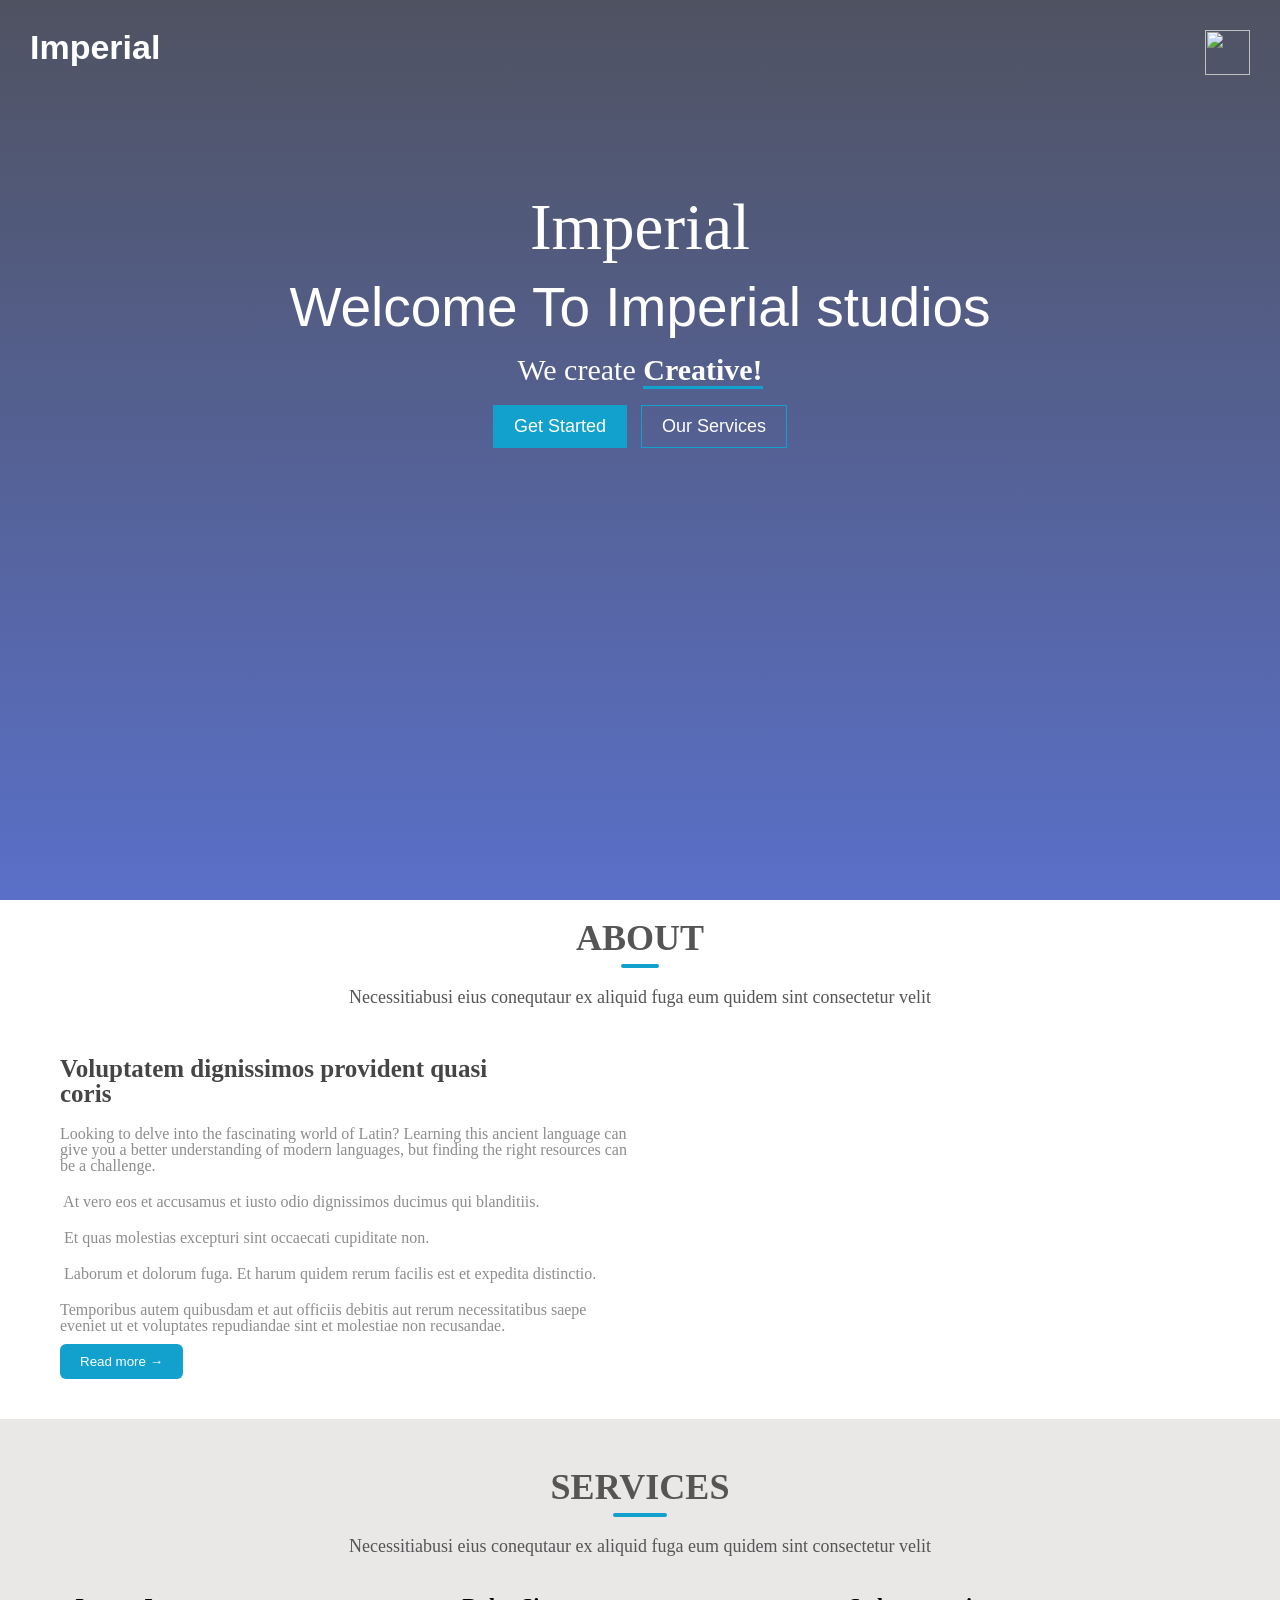
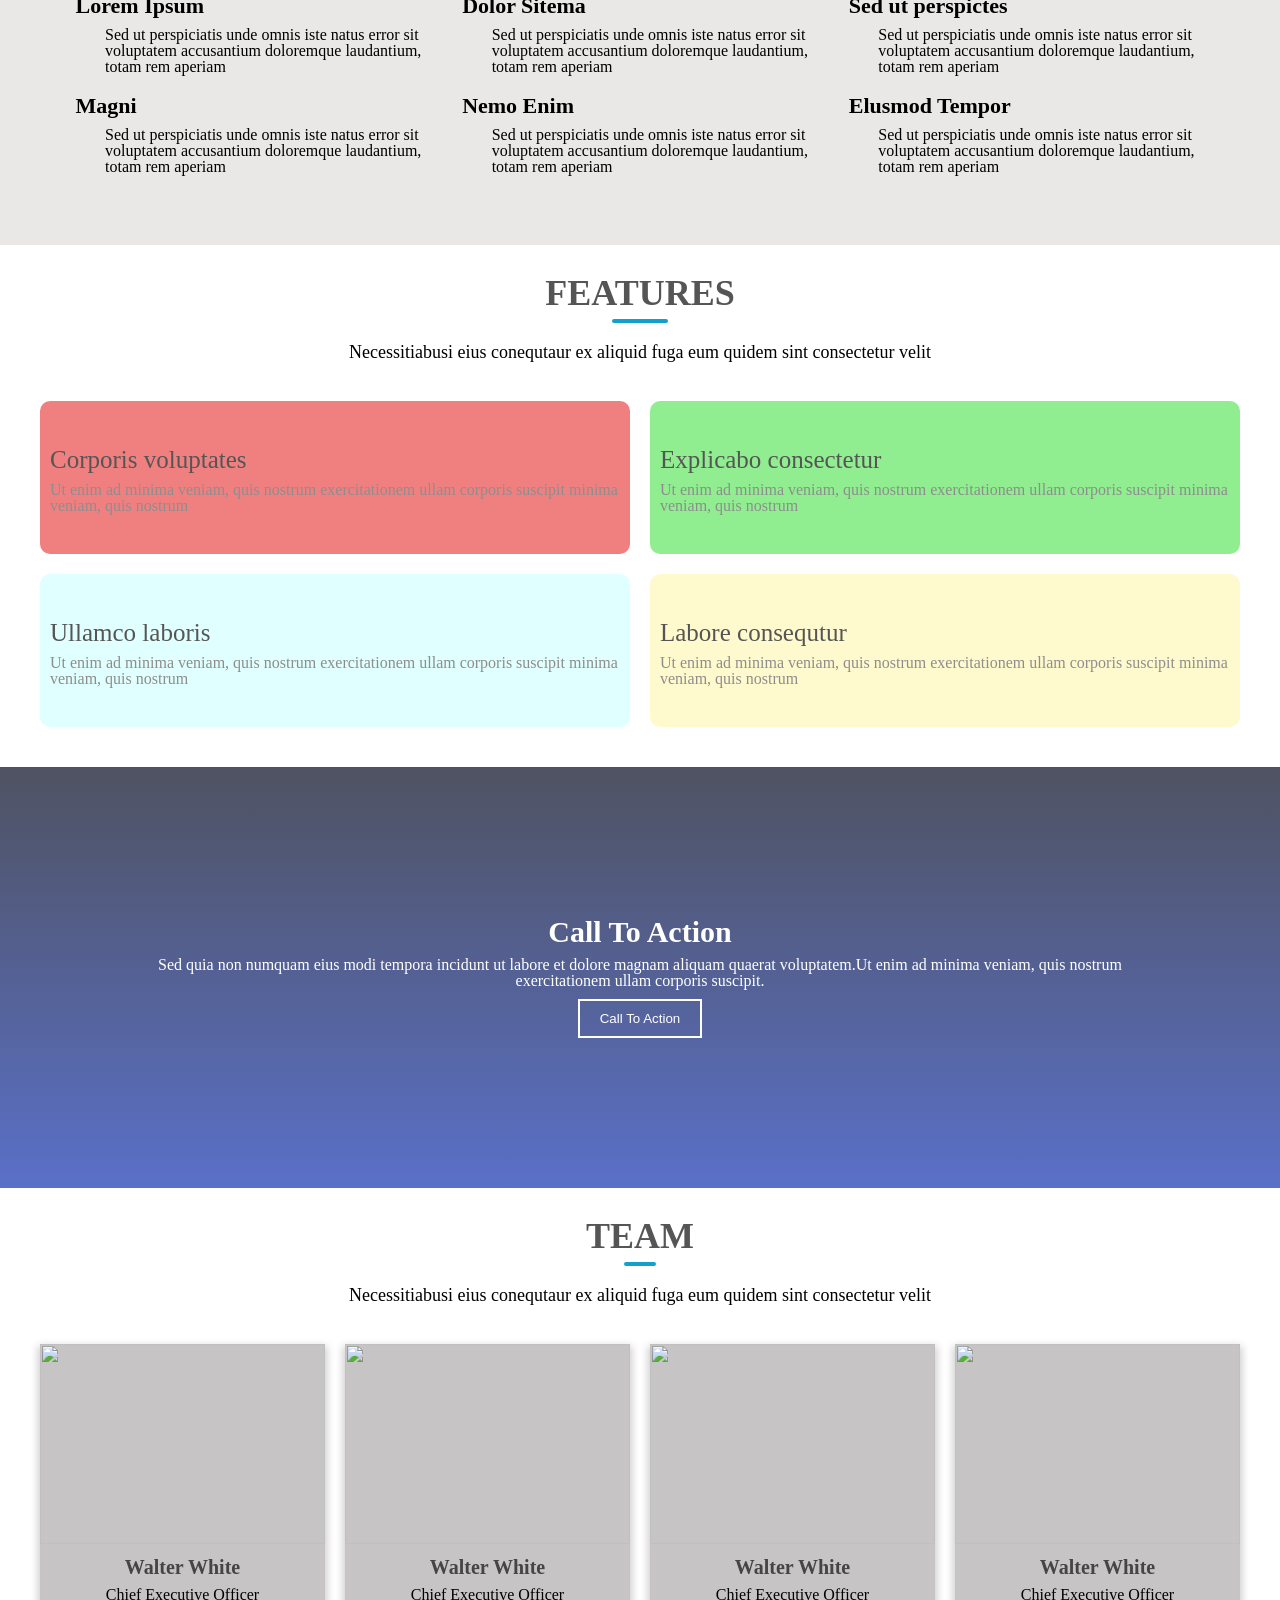
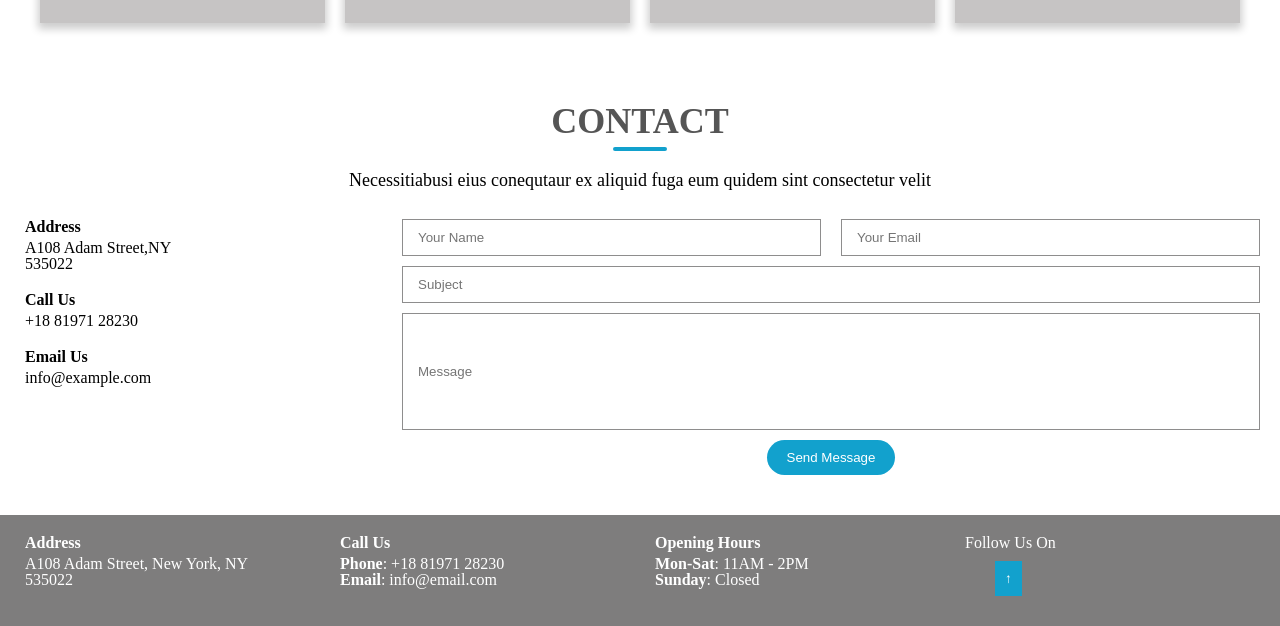
==== index.html @ a6b80169 "Update and rename Moulya_M_L.html to index.html" ====
<!DOCTYPE html>
<html lang="en">
<head>
    <meta name="viewport" content="width=device-width, initial-scale=1.0">
    <title>Assignment</title>
    <link rel="stylesheet" href="Moulya_M_L.css">
</head>
<body>
    <section class="wrapper">
        <header>
            <h1>Imperial</h1>
            <img src="thumbnail/menu icon.jpg" class="menu-bar">
        </header>
        <div class="index">
           
            <h2>Imperial</h2>
            <p class="title">Welcome To Imperial studios</p>
            <p class="p2">We create <span class="underline">Creative!</span></p>
            <button class="btn1">Get Started</button>
            <button class="btn2">Our Services</button>
            
        </div>
    </section>
    <section class="About">
        <h3>ABOUT</h3>
        <p class="Aboutp">Necessitiabusi eius conequtaur ex aliquid fuga eum quidem sint consectetur velit</p>
        <div class="aboutcon">
            <div class="aboutcard1">
              <p class="aboutcard1p1">Voluptatem dignissimos provident quasi coris</p>
              <p class="para">Looking to delve into the fascinating world of Latin? Learning this ancient language can give you a better understanding of modern languages, but finding the right resources can be a challenge. </p>
              <p class="para"><img src="thumbnail/circle-with-check-symbol.png" alt="">  At vero eos et accusamus et iusto odio dignissimos ducimus qui blanditiis.</p>
              <p class="para"><img src="thumbnail/circle-with-check-symbol.png" alt=""> Et quas molestias excepturi sint occaecati cupiditate non.</p>
              <p class="para"><img src="thumbnail/circle-with-check-symbol.png" alt="">  Laborum et dolorum fuga. Et harum quidem rerum facilis est et expedita distinctio.</p>
              <p class="para">Temporibus autem quibusdam et aut officiis debitis aut rerum necessitatibus saepe eveniet ut et voluptates repudiandae sint et molestiae non recusandae.</p>
              <button class="btn3">Read more &rarr;</button>
            </div>
            <div class="aboutcard2">
                <p></p>
            </div>
        </div>
    </section>
    <section class="services">
        <h3>SERVICES</h3>
         <p class="Aboutp">Necessitiabusi eius conequtaur ex aliquid fuga eum quidem sint consectetur velit</p>
          <div class="servicescon">
           <div class="servicescard">
            <p class="heading"><img src="thumbnail/messanger.png" alt=""> Lorem Ipsum</p>
            <p class="gappara">Sed ut perspiciatis unde omnis iste natus error sit voluptatem accusantium doloremque laudantium, totam rem aperiam</p>
           </div>
           <div class="servicescard">
            <p class="heading"><img src="thumbnail/calculator (1).png" alt=""> Dolor Sitema</p>
            <p class="gappara">Sed ut perspiciatis unde omnis iste natus error sit voluptatem accusantium doloremque laudantium, totam rem aperiam</p>
           </div>
           <div class="servicescard">
            <p class="heading"><img src="thumbnail/notepad.png" alt=""> Sed ut perspictes</p>
            <p class="gappara">Sed ut perspiciatis unde omnis iste natus error sit voluptatem accusantium doloremque laudantium, totam rem aperiam</p>
           </div>
           <div class="servicescard">
            <p class="heading"><img src="thumbnail/calendar (1).png" alt=""> Magni</p>
            <p class="gappara">Sed ut perspiciatis unde omnis iste natus error sit voluptatem accusantium doloremque laudantium, totam rem aperiam</p>
           </div>
           <div class="servicescard">
           <p class="heading"><img src="thumbnail/chart.png" alt=""> Nemo Enim</p>
            <p class="gappara">Sed ut perspiciatis unde omnis iste natus error sit voluptatem accusantium doloremque laudantium, totam rem aperiam</p>
           </div>
           <div class="servicescard">
            <p class="heading"><img src="thumbnail/bright.png" alt=""> Elusmod Tempor</p>
            <p class="gappara">Sed ut perspiciatis unde omnis iste natus error sit voluptatem accusantium doloremque laudantium, totam rem aperiam</p>
           </div>
           </div>
           </section>
    <section class="features">
        <h4>FEATURES</h4>
        <p class="featurespara">Necessitiabusi eius conequtaur ex aliquid fuga eum quidem sint consectetur velit</p>
        <div class="featurescon">
            <div class="featurescard1">
                <img src="thumbnail/brightness.png" alt="">
                <p class="fetp1">Corporis voluptates</p>
                <p class="fetp2">Ut enim ad minima veniam, quis nostrum exercitationem ullam corporis suscipit minima veniam, quis nostrum</p>
            </div>
            <div class="featurescard2">
                <img src="thumbnail/medal.png" alt="">
                <p class="fetp1">Explicabo consectetur</p>
                <p class="fetp2">Ut enim ad minima veniam, quis nostrum exercitationem ullam corporis suscipit minima veniam, quis nostrum</p>
            </div>
            <div class="featurescard3">
                <img src="thumbnail/checklist.png" alt="">
                <p class="fetp1">Ullamco laboris</p>
                <p class="fetp2">Ut enim ad minima veniam, quis nostrum exercitationem ullam corporis suscipit minima veniam, quis nostrum</p>
            </div>
            <div class="featurescard4">
                <img src="thumbnail/award.png" alt="">
                <p class="fetp1">Labore consequtur</p>
                <p class="fetp2">Ut enim ad minima veniam, quis nostrum exercitationem ullam corporis suscipit minima veniam, quis nostrum</p>
            </div>
        </div>
    </section> 
    <section class="calltoaction">
        <div class="callcon">
        <h5>Call To Action</h5>
        <p class="callpara"> Sed quia non numquam eius modi tempora incidunt ut labore et dolore magnam aliquam quaerat voluptatem.Ut enim ad minima veniam, quis nostrum exercitationem ullam corporis suscipit.</p>
        <button class="btn5">Call To Action</button>
        </div>
    </section> 
    <section class="team">
        <h6>TEAM</h6>
        <p class="teampara">Necessitiabusi eius conequtaur ex aliquid fuga eum quidem sint consectetur velit</p>
        <div class="teamcon">
            <div class="teamcard1">
                <div class="cardimg1">
                  <img src="thumbnail/people5.jpg" class="people1">
                </div>
                <div class="cardinfo">
                    <h3>Walter White</h3>
                    <p>Chief Executive Officer</p>
                </div>
            </div>
                 
            <div class="teamcard2">
                <div class="cardimg2">
                     <img src="thumbnail/people2.jpg" class="people1">
                </div>
                <div class="cardinfo">
                    <h3>Walter White</h3>
                    <p>Chief Executive Officer</p>
                </div>
            </div>

            <div class="teamcard3">
                <div class="cardimg3">
                   <img src="thumbnail/people3.jpg" class="people1">
                </div>
                <div class="cardinfo">
                    <h3>Walter White</h3>
                    <p>Chief Executive Officer</p>
                </div>
            </div>
            
            <div class="teamcard4">
                <div class="cardimg4">
                   <img src="thumbnail/people4.webp" class="people1">
                </div>
                <div class="cardinfo">
                    <h3>Walter White</h3>
                    <p>Chief Executive Officer</p>
                </div>
            </div>
        </div>
    </section> 
    <section class="contact">
        <h4>CONTACT</h4>
        <p class="contacttt">Necessitiabusi eius conequtaur ex aliquid fuga eum quidem sint consectetur velit</p>
        <div class="contactcon">
        <div class="leftdivcon">
        <div class="leftdiv">
           <div class="contacticon"> <img src="thumbnail/location.png" alt=""></div>
           <div class="contactinfo">
            <p class="paragh1">Address</p>
            <p class="paragh2">A108 Adam Street,NY</p>
            <p class="paragh2">535022</p>
        </div>
        </div>

        <div class="leftdiv">
           <div class="contacticon"> <img src="thumbnail/telephone.png" alt=""></div>
           <div class="contactinfo">
            <p class="paragh1">Call Us</p>
            <p class="paragh2">+18 81971 28230</p>
        </div>
        </div>

        <div class="leftdiv">
           <div class="contacticon"> <img src="thumbnail/mail.png" alt=""></div>
           <div class="contactinfo">
            <p class="paragh1">Email Us</p>
            <p class="paragh2">info@example.com</p>
        </div>
        </div>
        </div>
        <div class="rightdiv">
            <div class="rightcon">
            <div class="rightcard1">
                <div class="divide">
                <div class="name"><input class="data" type="text" placeholder="Your Name"></div>
           <div class="name"><input class="data"  type="text" placeholder="Your Email"></div>
           </div>
           </div>
           <div class="rightcard2">
            <input class="subject"  type="text" placeholder="Subject">
           </div>
           <div class="rightcard3">
            <input class="message"  type="text" placeholder="Message">
           </div>
           <div class="rightcard4">
            <button class="lastbtn">Send Message</button>
           </div>
        </div>
        </div>
        </div>
        <div class="lastdiv">
           <div class="lastdivcard">
            <div class="leftdiv">
            <div class="contacticon"> <img src="thumbnail/location.png" alt=""></div>
           <div class="contactinfo">
            <p class="paragh1">Address</p>
            <p class="paragh2">A108 Adam Street, New York, NY</p>
            <p class="paragh2">535022</p>
        </div>
           </div>
           </div>
           <div class="lastdivcard">
            <div class="leftdiv">
            <div class="contacticon"> <img src="thumbnail/telephone.png" alt=""></div>
           <div class="contactinfo">
            <p class="paragh1">Call Us</p>
            <p class="paragh2"><span>Phone</span>: +18 81971 28230</p>
            <p class="paragh2"><span>Email</span>: info@email.com</p>
        </div>
        </div>
           </div>

           <div class="lastdivcard">
            <div class="leftdiv">
            <div class="contacticon"> <img src="thumbnail/time.png" alt=""></div>
           <div class="contactinfo">
            <p class="paragh1">Opening Hours</p>
            <p class="paragh2"><span>Mon-Sat</span>: 11AM - 2PM</p>
            <p class="paragh2"><span>Sunday</span>: Closed</p>
        </div>
        </div>
           </div>

           <div class="lastdivcard">
            
                <p>Follow Us On</p>
               <div class="social-media">
            <img src="thumbnail/social-media.png" alt="">
            <img src="thumbnail/twitter.png" alt="">
            <img src="thumbnail/youtube.png" alt="">
            <button class="btn8">&uarr;</button>
            </div>
           </div>
        </div>
    </section>    

           

    
</body>
</html>
---- Moulya_M_L.css ----
html, body, div, span, applet, object, iframe,
h1, h2, h3, h4, h5, h6, p, blockquote, pre,
a, abbr, acronym, address, big, cite, code,
del, dfn, em, img, ins, kbd, q, s, samp,
small, strike, strong, sub, sup, tt, var,
b, u, i, center,
dl, dt, dd, ol, ul, li,
fieldset, form, label, legend,
table, caption, tbody, tfoot, thead, tr, th, td,
article, aside, canvas, details, embed, 
figure, figcaption, footer, header, hgroup, 
menu, nav, output, ruby, section, summary,
time, mark, audio, video {
	margin: 0;
	padding: 0;
	border: 0;
	font-size: 100%;
	font: inherit;
	vertical-align: baseline;
}
/* HTML5 display-role reset for older browsers */
article, aside, details, figcaption, figure, 
footer, header, hgroup, menu, nav, section {
	display: block;
}
body {
	line-height: 1;
}
ol, ul {
	list-style: none;
}
blockquote, q {
	quotes: none;
}
blockquote:before, blockquote:after,
q:before, q:after {
	content: '';
	content: none;
}
table {
	border-collapse: collapse;
	border-spacing: 0;
}
/********************************************************************************************************/
header{padding: 30px;display: flex; justify-content: space-between; box-sizing: border-box;}
h1{font-size: 34px; font-weight: bold; font-family: 'Franklin Gothic Medium', 'Arial Narrow', Arial, sans-serif;color: white;}
.wrapper{ background-image: linear-gradient(rgba(4,9,30,0.7), rgba(20, 51, 177, 0.7)), url(thumbnail/bg\ building.jpg); background-position: center; background-size: cover;max-width: 100%; height: 100vh;}
.menu-bar{width: 45px; height: 45px;}
.index{padding: 90px 0; text-align: center; color: white;}
.index h2{font-size: 65px; font-family: cursive;}
.title{ font-size: 55px; padding: 20px; box-sizing: border-box; font-family: 'Franklin Gothic Medium', 'Arial Narrow', Arial, sans-serif;}
.p2{font-size: 30px;}
.underline{border-bottom: 3px solid rgb(18, 161, 205);}
.btn1{font-size: 18px; padding: 10px 20px; background-color: rgb(18, 161, 205); color: white; border: 1.5px solid rgb(18, 161, 205); margin-top: 20px; margin-right: 10px;}
.btn2{font-size: 18px; padding: 10px 20px; margin-top: 10px; border:1.5px solid rgb(18, 161, 205); background: transparent; color: white;}
/************************ABOUT****************************/
.About{padding: 30px 50px; text-align: center; padding: 20px; box-sizing: border-box;}
.About h3{font-size: 36px; font-weight: bold; color: #555; position: relative; display: inline-block;}
.About h3::after{ content:'' ; display: block; width: 30%; height: 4px; background-color: rgb(18, 161, 205); margin: 8px auto 0 auto; border-radius: 2px;}
.Aboutp{ padding: 20px 0; font-size: 18px; color: #555;}
.aboutcon{ padding: 20px 40px; display: flex; flex-wrap: wrap; gap: 20px; text-align: left; box-sizing: border-box;}
.aboutcard1{width: calc(50% - 1*20px/2);}
.aboutcard2{width: calc(50% - 1*20px/2); background-image: url(thumbnail/groupmetting.jpg); background-position: center; background-size: cover;}
.aboutcard1p1{font-size: 25px; color: #454545; font-weight: bold; width: 80%;}
.aboutcard1 p{padding: 10px 0;}
.para{font-size: 16px; color: #8e8d8d;}
.btn3{padding: 10px 20px; background-color: rgb(18, 161, 205); color: white; border: none; border-radius: 6px;}
/*****************************SERVICES***********************/
.services{ background-color: #eae7e7; padding: 50px; text-align: center;}
.services h3{position: relative;display: inline-block; font-size: 36px; font-weight: bold; color: #555;}
.services h3::after{ content:'' ; display: block; width: 30%; height: 4px; background-color: rgb(18, 161, 205); margin: 8px auto 0 auto; border-radius: 2px;}
.servicescon{ padding: 20px; box-sizing: border-box; display: flex; flex-wrap: wrap; gap: 20px; text-align: left;}
.servicescard{ width: calc(33.33% - 2*20px/3);}
.gappara{ padding-left: 35px; font-size: 16px; padding-top: 10px; box-sizing: border-box;}
.heading{font-size: 22px; font-weight: bold;}
/******************************8FEATURES****************************/
.features{padding: 30px 20px 20px 20px;text-align: center;}
.features h4{font-size: 36px; font-weight: bold; color: #555; position: relative; display: inline-block;}
.features h4::after{ content:'' ; display: block; width: 30%; height: 4px; background-color: rgb(18, 161, 205); margin: 8px auto 0 auto; border-radius: 2px;}
.featurespara{ padding: 20px 0; font-size: 18px;}
.featurescon{ padding: 20px; box-sizing: border-box; display: flex; flex-wrap: wrap; gap: 20px; text-align: left;}
.featurescard1{width:calc(50% - 1*20px/2) ; background-color: lightcoral; padding: 20px 10px; border-radius: 10px; box-sizing: border-box;}
.featurescard2{width:calc(50% - 1*20px/2) ; background-color: lightgreen; padding: 20px 10px; border-radius: 10px; box-sizing: border-box;}
.featurescard3{width:calc(50% - 1*20px/2) ; background-color: lightcyan; padding: 20px 10px; border-radius: 10px; box-sizing: border-box;}
.featurescard4{width:calc(50% - 1*20px/2) ; background-color: lemonchiffon;padding: 20px 10px; border-radius: 10px; box-sizing: border-box;}
.fetp1{ font-size: 25px; padding: 10px 0; color: #555; box-sizing: border-box;}
.fetp2{ font-size: 16px; padding-bottom: 20px;color: #8e8d8d;}
/**************************************************************************/
.calltoaction{ background-image:linear-gradient(rgba(4,9,30,0.7), rgba(20, 51, 177, 0.7)), url(thumbnail/new\ york.jpg); background-position: center; background-size: cover;max-width: 100%; color: white; text-align: center;}
.calltoaction h5{font-size: 30px; font-weight: bold;}
.callpara{font-size: 16px; padding: 10px 0; width: 80%; margin-left: auto; margin-right: auto;}
.btn5{padding: 10px 20px; color: white; background-color: transparent; border: 2px solid white;}
.callcon{ padding: 150px 0;}
/************************************TEAM************************************/
.team{padding: 30px 20px;text-align: center;}
.team h6{font-size: 36px; font-weight: bold; color: #555; position: relative; display: inline-block;}
.team h6::after{ content:'' ; display: block; width: 30%; height: 4px; background-color: rgb(18, 161, 205); margin: 8px auto 0 auto; border-radius: 2px;}
.teampara{ padding: 20px 0; font-size: 18px;}
.teamcon{padding: 20px; box-sizing: border-box; display: flex; flex-wrap: wrap; gap: 20px; text-align: left;}
.teamcard1{width: calc(25% - 3*20px/4); background-color: #c6c4c4; box-shadow: 0 4px 8px 2px rgba(0, 0, 0, 0.2);}
.teamcard2{width: calc(25% - 3*20px/4); background-color: #c6c4c4; box-shadow: 0 4px 8px 2px rgba(0, 0, 0, 0.2);}
.teamcard3{width: calc(25% - 3*20px/4); background-color: #c6c4c4;box-shadow: 0 4px 8px 2px rgba(0, 0, 0, 0.2);}
.teamcard4{width: calc(25% - 3*20px/4); background-color: #c6c4c4; box-shadow: 0 4px 8px 2px rgba(0, 0, 0, 0.2);}
.people1{width:100%; height: 200px; object-position: center;}
/*************************************CONTACT****************************/
.contact{padding: 30px 0 0 0; text-align: center; box-sizing: border-box;}
.contact h4{font-size: 36px; font-weight: bold; color: #555; position: relative; display: inline-block;}
.contact h4::after{ content:'' ; display: block; width: 30%; height: 4px; background-color: rgb(18, 161, 205); margin: 8px auto 0 auto; border-radius: 2px;}
.contacttt{padding: 20px 0; font-size: 18px;}

.cardinfo{padding: 10px; text-align: center; }
.cardinfo h3{ font-size: 20px; font-weight: bold; color: #454545;}
.cardinfo p{padding: 10px 0; font-size: 16px;}
.leftdiv{display: flex; flex-wrap:wrap; gap: 5px; text-align: left;}
.contacticon{width: calc(30% - 1*5/2);}
.contactinfo{width: calc(70% - 1*5/2);}
.leftdivcon{display: flex; flex-direction: column; gap: 20px;}
.paragh1{font-size: 16px; padding-bottom: 5px; font-weight: bold; box-sizing: border-box;}
.contactcon{display: flex; flex-wrap: wrap; gap: 20px; padding: 10px 20px 40px 20px; box-sizing: border-box;}
.leftdivcon{width: calc(30% - 1*20px/2);}
.rightdiv{width: calc(70% - 1*20px/2); box-sizing: border-box;}
.rightcon{display: flex; flex-direction: column; gap: 10px; box-sizing: border-box;}
.divide{ display: flex; flex-wrap: wrap; gap: 20px;}
.name{ width: calc(50% - 1*20px/2);}
.data{ width: 100%; padding: 10px 15px; border: 1px solid #8e8d8d; color: white;  box-sizing: border-box;}
.subject{width: 100%; padding: 10px 15px; border: 1px solid #8e8d8d; color: white;  box-sizing: border-box;}
.message{width: 100%; padding: 50px 15px; border: 1px solid #8e8d8d; color: white; box-sizing: border-box;}
.lastbtn{padding: 10px 20px; color: white;border-radius: 30px; border: none; background-color: rgb(18, 161, 205); }
.lastdiv{ padding: 20px; display: flex; flex-wrap: wrap; gap: 20px;text-align: left;box-sizing: border-box; background-color: #7e7d7d; color: white; }
.lastdivcard{width: calc(25% - 3*20px/4);}
.btn8{background-color: rgb(18, 161, 205); border: none; padding: 10px; color: white; }
.social-media{display: flex; flex-wrap: wrap; justify-content:left; align-items: center; padding: 10px 0; box-sizing: border-box; gap: 10px;}
span{font-weight: bold;}



@media screen and (max-width:991px){
    .index h2{font-size: 62px; font-family: cursive;}
.title{ font-size: 52px; padding: 20px;}
.p2{font-size: 27px;}

}
@media screen and (max-width:750px){
	.servicescon{ padding: 20px; box-sizing: border-box; justify-content: center;}
.servicescard{ width: calc(50% - 1*20px/2);}

.teamcon{padding: 20px; justify-content: center;}
.teamcard1{width: calc(50% - 1*20px/2); }
.teamcard2{width: calc(50% - 1*20px/2); }
.teamcard3{width: calc(50% - 1*20px/2); }
.teamcard4{width: calc(50% - 1*20px/2); }
.people1{width:100%; height: 200px; object-position: center;}


}

@media screen and (max-width:560px){

	.index h2{font-size: 38px; font-family: cursive;}
.title{ font-size: 25px; padding: 25px 0 15px 0; box-sizing: border-box;}
h1{ font-size: 31px;}
.About h3{ font-size: 33px;}
.Aboutp{ padding: 25px 0; font-size: 17px;}
.aboutcon{ padding: 10px 15px; justify-content: center;}
.aboutcard1{width: 100%;}
.aboutcard2{width: 100%; height: 400px;}
.para{font-size: 17px; color: #8e8d8d;}
.btn3{padding: 10px 15px;}
.aboutcard1p1{font-size: 23px; width: 70%;}
.services{ padding: 30px; text-align: center;}
.services h3{font-size: 33px;}
.servicescon{ padding: 15px; justify-content: center;}
.servicescard{ width: 100%;}
.gappara{ padding-left: 40px; font-size: 18px; padding-top: 15px;}
.heading{font-size: 23px;}
.features{padding: 20px 15px 15px 15px;}
.features h4{font-size: 33px; padding-top: 25px;}
.featurespara{ padding: 15px 0; font-size: 18px;}
.featurescon{ padding: 15px; justify-content: center;}
.featurescard1{width:100%; padding: 15px 10px;}
.featurescard2{width:100%; padding: 15px 10px;}
.featurescard3{width:100%; padding: 15px 10px;}
.featurescard4{width:100%; padding: 15px 10px;}
.fetp1{ font-size: 23px; padding: 15px 0;}
.fetp2{ font-size: 17px; padding-bottom: 15px;}

.team{padding: 20px 15px;}
.team h6{font-size: 33px; padding-top: 35px;}
.teampara{ padding: 15px 0 15px 0; font-size: 18px;}
.teamcon{padding: 15px; justify-content: center;}
.teamcard1{width:100%;}
.teamcard2{width:100%;}
.teamcard3{width:100%;}
.teamcard4{width:100%;}
.people1{width:100%; height: 200px; object-position: center;}

.contact{padding: 45px 0 0 0;}
.contact h4{font-size: 33px;}
.contacttt{padding: 15px 0; font-size: 16px; width: 90%; margin-left: auto; margin-right: auto;}

.contactcon{padding: 25px 15px 25px 15px;}
.leftdivcon{width: 100%;}
.rightdiv{width: 100%;}

.lastdiv{ padding: 19px; justify-content: center; }
.lastdivcard{width: 100%;}

   
}

@media screen and (max-width:360px){
   .index h2{font-size: 35px; font-family: cursive;}
.title{ font-size: 22px; padding: 20px 0 10px 0; box-sizing: border-box;}
h1{ font-size: 28px;}
.About h3{ font-size: 30px; font-weight: bold; color: #555;}
.Aboutp{ padding: 20px 0; font-size: 14px;}
.aboutcon{ padding: 5px 10px; justify-content: center;}
.aboutcard2{width: 100%; height: 400px;}
.aboutcard1{width: 100%;}

.para{font-size: 13px; color: #8e8d8d;}
.btn3{padding: 5px 10px;}
.aboutcard1p1{font-size: 20px; width: 70%;}
.services{ padding: 30px; text-align: center;}
.services h3{font-size: 30px;}
.servicescon{ padding: 10px; justify-content: center;}
.servicescard{ width: 100%;}
.gappara{ padding-left: 35px; font-size: 14px; padding-top: 10px; box-sizing: border-box;}
.heading{font-size: 19px; font-weight: bold;}
.features{padding: 15px 10px 10px 10px;}
.features h4{font-size: 29px; padding-top: 20px;}
.featurespara{ padding: 10px 0; font-size: 14px;}
.featurescon{ padding: 10px; justify-content: center;}
.featurescard1{width:100%; padding: 10px 5px;}
.featurescard2{width:100%; padding: 10px 5px;}
.featurescard3{width:100%; padding: 10px 5px;}
.featurescard4{width:100%; padding: 10px 5px;}
.fetp1{ font-size: 19px; padding: 5px 0; color: #555; box-sizing: border-box;}
.fetp2{ font-size: 13px; padding-bottom: 10px;color: #8e8d8d;}

.team{padding: 15px 10px;}
.team h6{font-size: 29px; padding-top: 30px;}
.teampara{ padding: 10px 0 10px 0; font-size: 14px;}
.teamcon{padding: 10px; justify-content: center;}
.teamcard1{width:100%;}
.teamcard2{width:100%;}
.teamcard3{width:100%;}
.teamcard4{width:100%;}
.people1{width:100%; height: 200px; object-position: center;}

.contact{padding: 40px 0 0 0;}
.contact h4{font-size: 29px;}
.contacttt{padding: 10px 0; font-size: 13px; width: 90%; margin-left: auto; margin-right: auto;}

.contactcon{padding: 20px 10px 20px 10px;}
.leftdivcon{width: 100%;}
.rightdiv{width: 100%;}

.lastdiv{ padding: 15px; justify-content: center; }
.lastdivcard{width: 100%;}


}
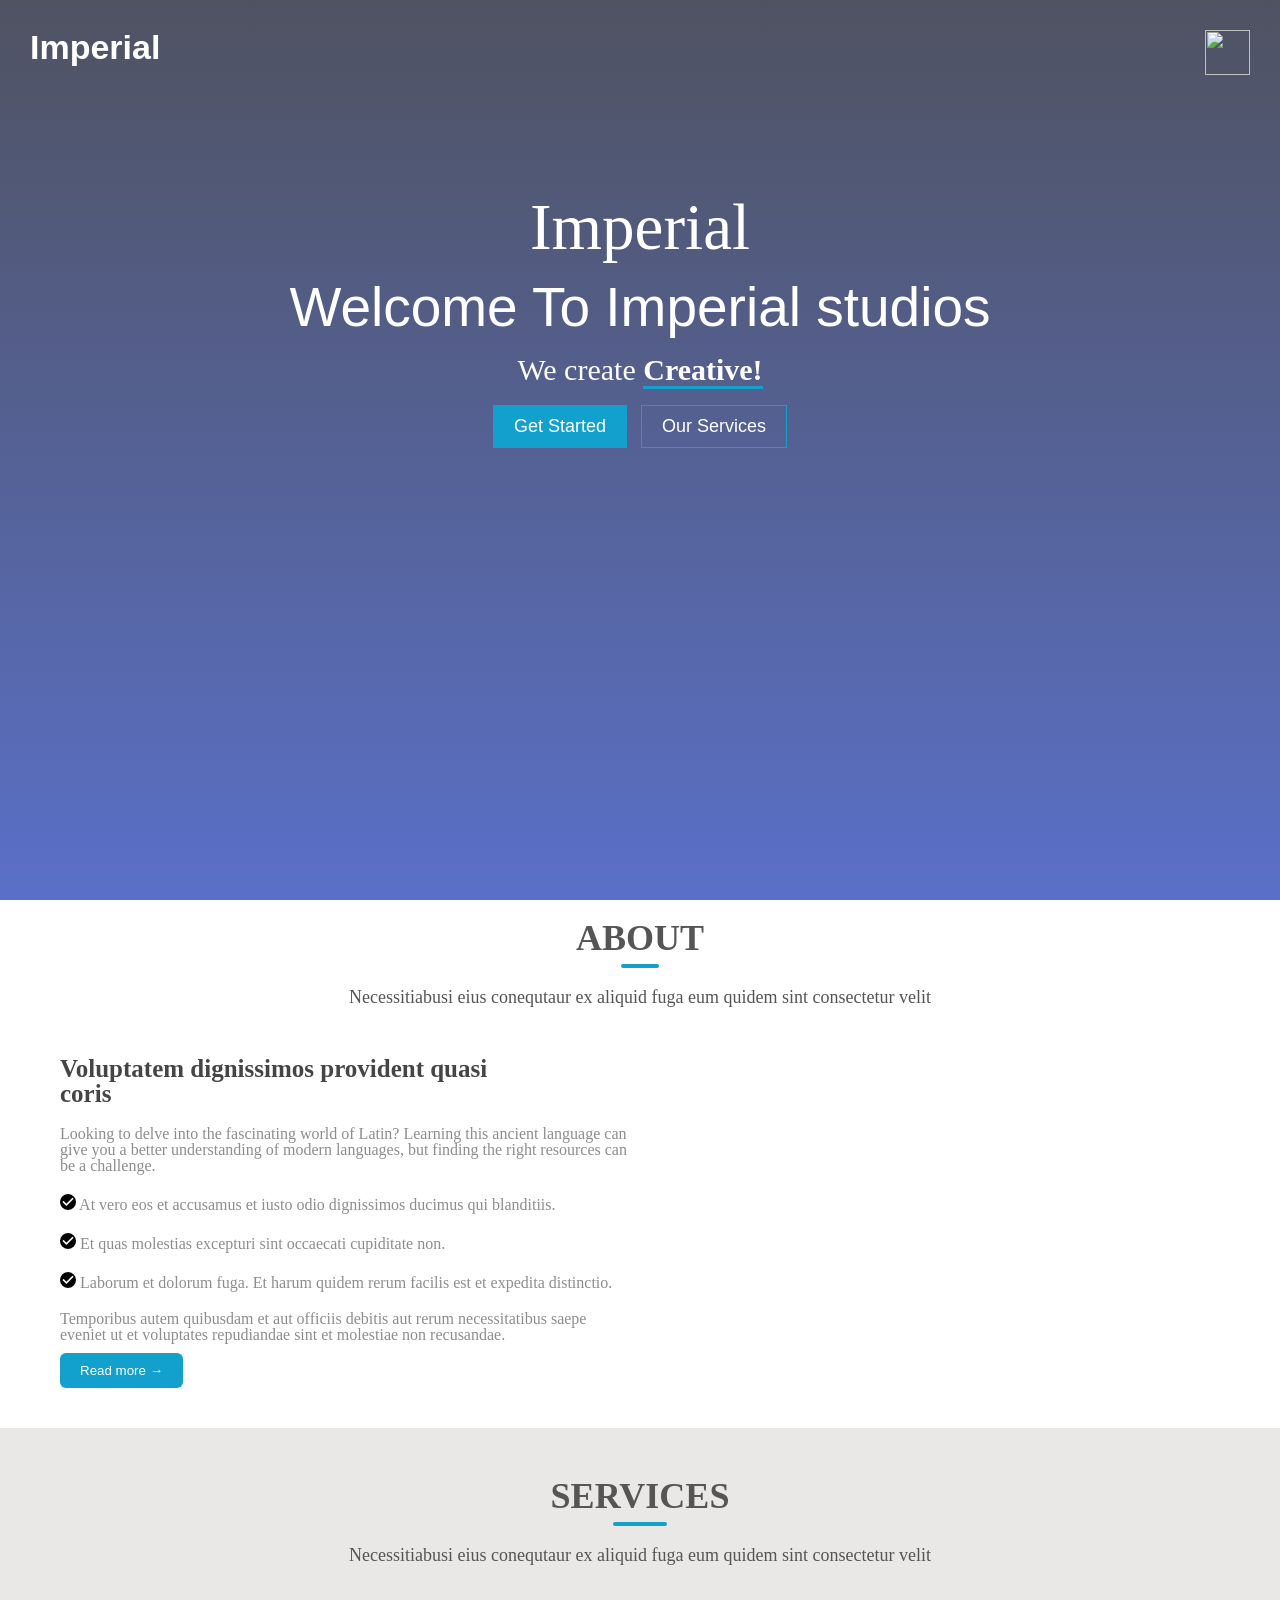
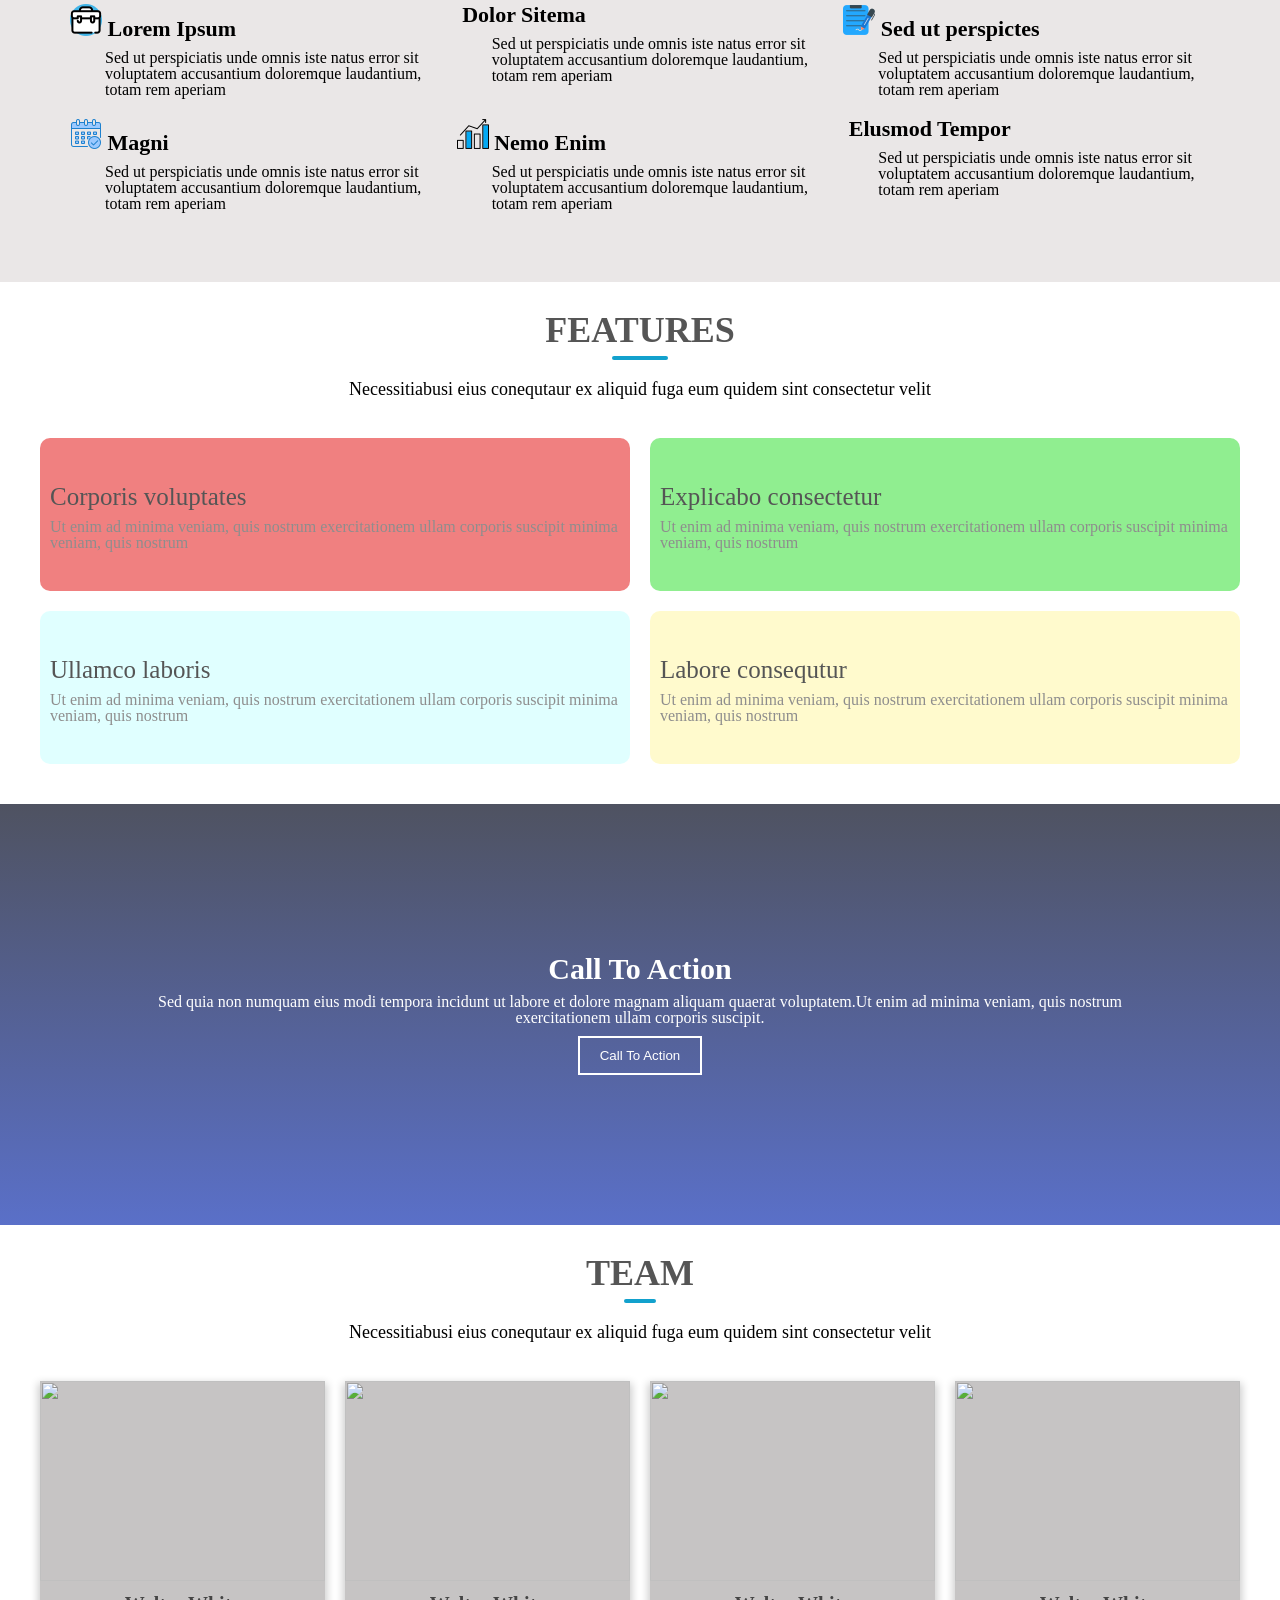
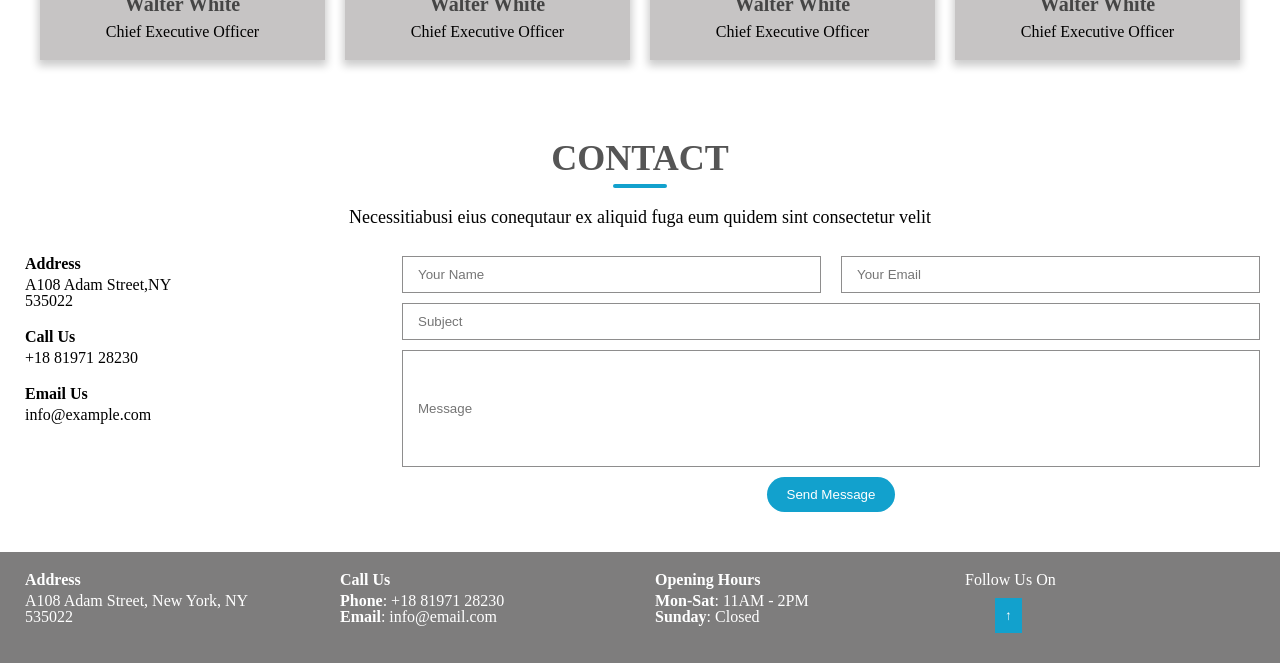
==== commit e208887f: "img path" ====
--- a/index.html
+++ b/index.html
@@ -9,7 +9,7 @@
     <section class="wrapper">
         <header>
             <h1>Imperial</h1>
-            <img src="thumbnail/menu icon.jpg" class="menu-bar">
+            <img src="menu icon.jpg" class="menu-bar">
         </header>
         <div class="index">
            
@@ -28,9 +28,9 @@
             <div class="aboutcard1">
               <p class="aboutcard1p1">Voluptatem dignissimos provident quasi coris</p>
               <p class="para">Looking to delve into the fascinating world of Latin? Learning this ancient language can give you a better understanding of modern languages, but finding the right resources can be a challenge. </p>
-              <p class="para"><img src="thumbnail/circle-with-check-symbol.png" alt="">  At vero eos et accusamus et iusto odio dignissimos ducimus qui blanditiis.</p>
-              <p class="para"><img src="thumbnail/circle-with-check-symbol.png" alt=""> Et quas molestias excepturi sint occaecati cupiditate non.</p>
-              <p class="para"><img src="thumbnail/circle-with-check-symbol.png" alt="">  Laborum et dolorum fuga. Et harum quidem rerum facilis est et expedita distinctio.</p>
+              <p class="para"><img src="circle-with-check-symbol.png" alt="">  At vero eos et accusamus et iusto odio dignissimos ducimus qui blanditiis.</p>
+              <p class="para"><img src="circle-with-check-symbol.png" alt=""> Et quas molestias excepturi sint occaecati cupiditate non.</p>
+              <p class="para"><img src="circle-with-check-symbol.png" alt="">  Laborum et dolorum fuga. Et harum quidem rerum facilis est et expedita distinctio.</p>
               <p class="para">Temporibus autem quibusdam et aut officiis debitis aut rerum necessitatibus saepe eveniet ut et voluptates repudiandae sint et molestiae non recusandae.</p>
               <button class="btn3">Read more &rarr;</button>
             </div>
@@ -44,27 +44,27 @@
          <p class="Aboutp">Necessitiabusi eius conequtaur ex aliquid fuga eum quidem sint consectetur velit</p>
           <div class="servicescon">
            <div class="servicescard">
-            <p class="heading"><img src="thumbnail/messanger.png" alt=""> Lorem Ipsum</p>
-            <p class="gappara">Sed ut perspiciatis unde omnis iste natus error sit voluptatem accusantium doloremque laudantium, totam rem aperiam</p>
-           </div>
-           <div class="servicescard">
-            <p class="heading"><img src="thumbnail/calculator (1).png" alt=""> Dolor Sitema</p>
-            <p class="gappara">Sed ut perspiciatis unde omnis iste natus error sit voluptatem accusantium doloremque laudantium, totam rem aperiam</p>
-           </div>
-           <div class="servicescard">
-            <p class="heading"><img src="thumbnail/notepad.png" alt=""> Sed ut perspictes</p>
-            <p class="gappara">Sed ut perspiciatis unde omnis iste natus error sit voluptatem accusantium doloremque laudantium, totam rem aperiam</p>
-           </div>
-           <div class="servicescard">
-            <p class="heading"><img src="thumbnail/calendar (1).png" alt=""> Magni</p>
-            <p class="gappara">Sed ut perspiciatis unde omnis iste natus error sit voluptatem accusantium doloremque laudantium, totam rem aperiam</p>
-           </div>
-           <div class="servicescard">
-           <p class="heading"><img src="thumbnail/chart.png" alt=""> Nemo Enim</p>
-            <p class="gappara">Sed ut perspiciatis unde omnis iste natus error sit voluptatem accusantium doloremque laudantium, totam rem aperiam</p>
-           </div>
-           <div class="servicescard">
-            <p class="heading"><img src="thumbnail/bright.png" alt=""> Elusmod Tempor</p>
+            <p class="heading"><img src="messanger.png" alt=""> Lorem Ipsum</p>
+            <p class="gappara">Sed ut perspiciatis unde omnis iste natus error sit voluptatem accusantium doloremque laudantium, totam rem aperiam</p>
+           </div>
+           <div class="servicescard">
+            <p class="heading"><img src="calculator (1).png" alt=""> Dolor Sitema</p>
+            <p class="gappara">Sed ut perspiciatis unde omnis iste natus error sit voluptatem accusantium doloremque laudantium, totam rem aperiam</p>
+           </div>
+           <div class="servicescard">
+            <p class="heading"><img src="notepad.png" alt=""> Sed ut perspictes</p>
+            <p class="gappara">Sed ut perspiciatis unde omnis iste natus error sit voluptatem accusantium doloremque laudantium, totam rem aperiam</p>
+           </div>
+           <div class="servicescard">
+            <p class="heading"><img src="calendar (1).png" alt=""> Magni</p>
+            <p class="gappara">Sed ut perspiciatis unde omnis iste natus error sit voluptatem accusantium doloremque laudantium, totam rem aperiam</p>
+           </div>
+           <div class="servicescard">
+           <p class="heading"><img src="chart.png" alt=""> Nemo Enim</p>
+            <p class="gappara">Sed ut perspiciatis unde omnis iste natus error sit voluptatem accusantium doloremque laudantium, totam rem aperiam</p>
+           </div>
+           <div class="servicescard">
+            <p class="heading"><img src="bright.png" alt=""> Elusmod Tempor</p>
             <p class="gappara">Sed ut perspiciatis unde omnis iste natus error sit voluptatem accusantium doloremque laudantium, totam rem aperiam</p>
            </div>
            </div>
@@ -74,7 +74,7 @@
         <p class="featurespara">Necessitiabusi eius conequtaur ex aliquid fuga eum quidem sint consectetur velit</p>
         <div class="featurescon">
             <div class="featurescard1">
-                <img src="thumbnail/brightness.png" alt="">
+                <img src="readme/brightness.png" alt="">
                 <p class="fetp1">Corporis voluptates</p>
                 <p class="fetp2">Ut enim ad minima veniam, quis nostrum exercitationem ullam corporis suscipit minima veniam, quis nostrum</p>
             </div>
@@ -248,3 +248,6 @@
     
 </body>
 </html>
+
+
+
